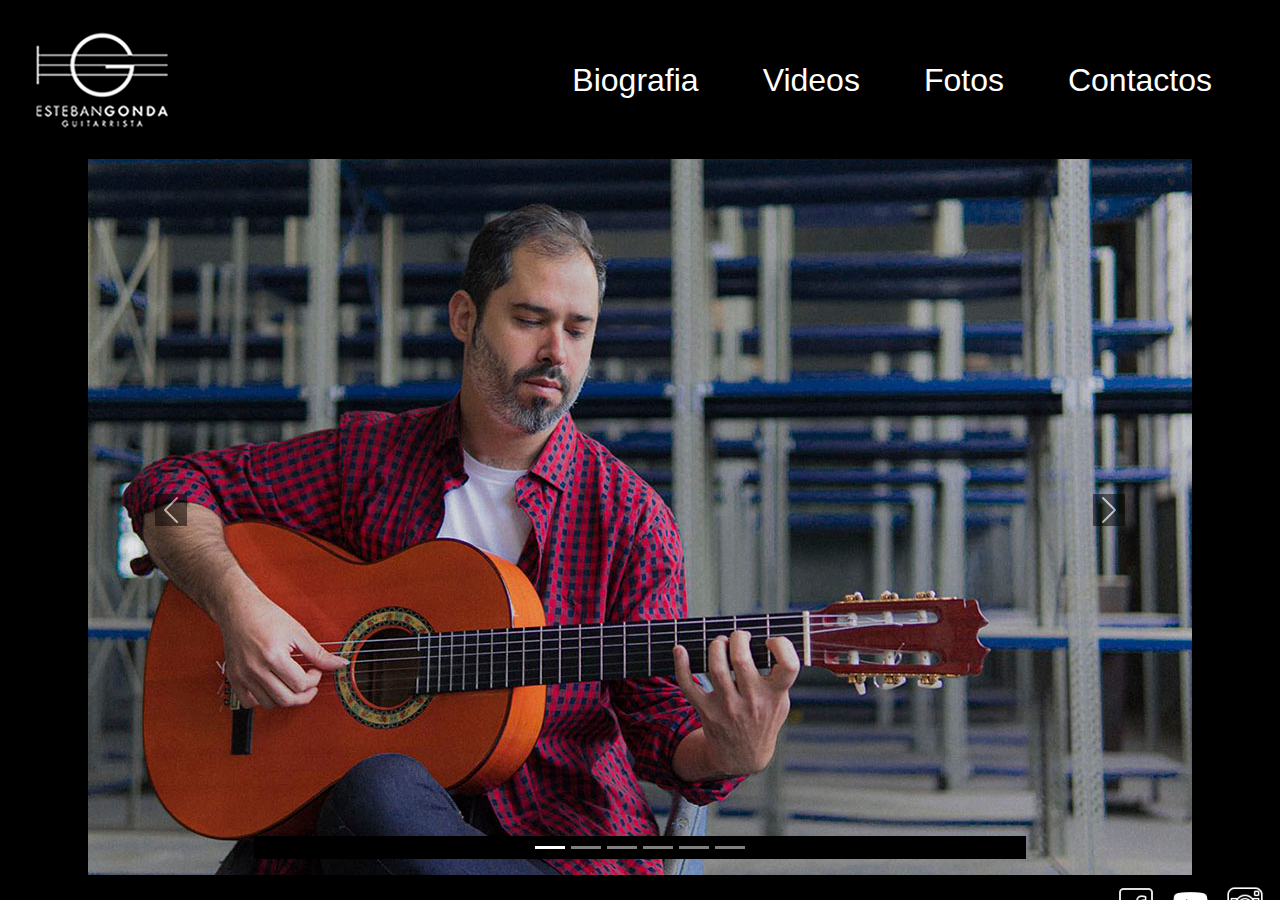
==== html/Fotos.html @ c067d377 "primer intento subir a git" ====
<!DOCTYPE html>
<html lang="en">
<head>
    <meta charset="UTF-8">
    <meta name="viewport" content="width=device-width, initial-scale=1.0">
    <title>Fotos</title>

    <!--boostrap-->

    <link href="https://cdn.jsdelivr.net/npm/bootstrap@5.3.3/dist/css/bootstrap.min.css" rel="stylesheet" integrity="sha384-QWTKZyjpPEjISv5WaRU9OFeRpok6YctnYmDr5pNlyT2bRjXh0JMhjY6hW+ALEwIH" crossorigin="anonymous">


    <!--css-->

    <link rel="stylesheet" href="../css/style.css">

</head>

<body>

  <header>

    <nav class="navbar navbar-expand-lg bg-black fixed-top">
            
      <div class="container-fluid">
    
        <a class="navbar-brand ms-4" href="../index.html"><img src="../img/logo-esteban-2.png" alt="Logo Esteban Gonda"></a>
              
        <button class="navbar-toggler" type="button" data-bs-toggle="collapse" data-bs-target="#navbarSupportedContent" aria-controls="navbarSupportedContent" aria-expanded="false" aria-label="Toggle navigation">
          <span class="navbar-toggler-icon-white"><img src="../img/menu-burge.png" alt="icono hamburgesa"></span>
        </button>
    
        <div class="collapse navbar-collapse" id="navbarSupportedContent">
    
          <ul class="navbar-nav ms-auto mb-2 mb-lg-0 me-4">

            <li class="nav-item ">
              <a class="nav-link active text-white fs-2 m-4" aria-current="page" href="Biografia.html">Biografia</a>
            </li>
            <li class="nav-item ">
              <a class="nav-link text-white fs-2 m-4 " href="Videos.html">Videos</a>
            </li>
            <li class="nav-item">
              <a class="nav-link text-white fs-2 m-4" href="Fotos.html">Fotos</a>
            </li>
            <li class="nav-item">
              <a class="nav-link text-white fs-2 m-4" href="Contactos.html">Contactos</a>
            </li>
                  
          </ul>
              
        </div>

      </div>

    </nav>

  </header>

  <main>
    
    <section class="d-flex justify-content-center">

      <div id="carouselExampleIndicators" class="carousel slide">

        <div class="carousel-indicators">
          <button type="button" data-bs-target="#carouselExampleIndicators" data-bs-slide-to="0" class="active" aria-current="true" aria-label="Slide 1"></button>
          <button type="button" data-bs-target="#carouselExampleIndicators" data-bs-slide-to="1" aria-label="Slide 2"></button>
          <button type="button" data-bs-target="#carouselExampleIndicators" data-bs-slide-to="2" aria-label="Slide 3"></button>
          <button type="button" data-bs-target="#carouselExampleIndicators" data-bs-slide-to="3" aria-label="Slide 4"></button>
          <button type="button" data-bs-target="#carouselExampleIndicators" data-bs-slide-to="4" aria-label="Slide 5"></button>
          <button type="button" data-bs-target="#carouselExampleIndicators" data-bs-slide-to="5" aria-label="Slide 6"></button>
        </div>

        <div class="carousel-inner">

          <div class="carousel-item active">
            <img src="../img/carrusell/carrusel-1.jpg" class="d-block w-100" alt="...">
          </div>

          <div class="carousel-item">
            <img src="../img/carrusell/carrusel-2.jpg" class="d-block w-100" alt="...">
          </div>

          <div class="carousel-item">
            <img src="../img/carrusell/carrusel-3.jpg" class="d-block w-100" alt="...">
          </div>

          <div class="carousel-item">
            <img src="../img/carrusell/carrusel-4.jpg" class="d-block w-100" alt="...">
          </div>

          <div class="carousel-item">
            <img src="../img/carrusell/carrusel-5.jpg" class="d-block w-100" alt="...">
          </div>

          <div class="carousel-item">
            <img src="../img/carrusell/carrusel-6.jpg" class="d-block w-100" alt="...">
          </div>

        </div>

        <button class="carousel-control-prev" type="button" data-bs-target="#carouselExampleIndicators" data-bs-slide="prev">
          <span class="carousel-control-prev-icon" aria-hidden="true"></span>
          <span class="visually-hidden">Previous</span>
        </button>

        <button class="carousel-control-next" type="button" data-bs-target="#carouselExampleIndicators" data-bs-slide="next">
          <span class="carousel-control-next-icon" aria-hidden="true"></span>
          <span class="visually-hidden">Next</span>
        </button>

      </div>

    </section>

    <div class="text-derechos">

      <p>© 2024 Todos los derechos reservados a Esteban Gonda.</p>

    </div>
        
  </main>

  <footer>
          
    <div class="logo-img">

      <a href="https://www.facebook.com/estebangondaguitarrista" target="_blank"><img src="../img/logo-facebook.png" alt="" class="redes"></a>
      <a href="https://www.youtube.com/@EstebanGonda" target="_blank"><img src="../img/logo-youtube.png" alt="" class="redes"></a>
      <a href="https://www.instagram.com/estebangonda/" target="_blank"><img src="../img/logo-instragram.png" alt="" class="redes"></a>

    </div>

  </footer>


  <script src="https://cdn.jsdelivr.net/npm/bootstrap@5.3.3/dist/js/bootstrap.bundle.min.js" integrity="sha384-YvpcrYf0tY3lHB60NNkmXc5s9fDVZLESaAA55NDzOxhy9GkcIdslK1eN7N6jIeHz" crossorigin="anonymous"></script>

</body>
</html
---- css/style.css ----
* {

    background-color: black;
    color:#ffffff;
    margin: 0;
    font-family:Arial, Helvetica, sans-serif

}
/* estilos de navegador en clases de boostarp */

/* estilos index main */

h1{
    display: none;

}

main{
    position: relative;
    top:150px;

}


.main-index-img{
    display: flex;
    justify-content: center;
    
}

/*footer */

.text-derechos{
    font-size: 12px ;
    padding: 3px;
    position: relative;
    left: 43%;
    align-content: center;

}

.logo-img{
    position: fixed;
    right: 25px;
    top: 850px;
    margin: 0px 40px;
    
}

.redes{
    margin: 5px;

}

/* estilo biografia */

.grid-biografia {
    display: grid;
    grid-template-columns: repeat(5,1fr) ;
    grid-template-rows: repeat(6,1fr);
    grid-template-areas:
    "h2 h2 h2 img img "
    "p p p img img" 
    "p p p img img"
    "p p p img img"
    "p p p img img"
    "p p p img img";
     
}

.grid-img{
    grid-area: img;
    margin:0px 100px;
    
}

.grid-h2{
    grid-area: h2;
    font-size: 40px;
    padding: 40px 0px 0px 120px;

}

.grid-p{
    grid-area: p;
    font-size: 17px;
    padding: 40px 100px 0px 100px

}

.text-derechos-biografia {
    font-size: 12px ;
    padding: 3px;
    position: relative;
    left: 110px;
    align-content: center;
    
}

/* estilos videos */
.video-h2{
    font-size: 40px;
    text-align: center;
}

.main-videos{
    position: relative;
    top:155px;
    

}
.grid-videos{
    
    display: grid;
    grid-template-columns: repeat(2, 1fr);
    grid-template-rows: repeat(4, 400px);
    
    
}

.grid-item-videos-01{
    
    align-content: center;
    justify-self:end;
    padding: 40px;
}
    

.grid-item-videos-02{
    align-content: center;
    justify-self:start; 
    padding: 40px;
    
}

.grid-item-videos-03{
    align-content: center;
    justify-self: end; 
    padding: 40px;
   
}

.grid-item-videos-04{
    align-content: center;
    justify-self:start;
    padding: 40px;
    
}

.h3-video{
    font-size: 25px;
}

.video-p{
    font-size: 14px;
}

/*estilos contactos*/
.h2-contactos{
    
    background-color: #484848;
    font-size: 40px;
    text-align: center;
    margin:10px

}

.main-contactos{
    display: flex;
    flex-direction: column;
    align-items: center;
}

.formulario{
    background-color: #484848;
    width: 40%;
    margin: 30px;
    padding: 20px;
    border-radius: 10px;
    display: flex;
    flex-direction: column;
      
}

.texto-formulario {
    background-color: #484848;
}


.cajas-formulario {
    display: flex;
    margin: 30px;

}

.cajas-formulario label {
    flex-basis: 80px;
    background-color: #484848;
    
}

.cajas-formulario input {
    background-color: #ffffff;
    color: black;
    flex: 1;

}

.cajas-formulario textarea {
    background-color: #ffffff;
    color: black;
    flex: 1;
}

.text-derechos-contactos{
    font-size: 12px ;  
    
}

.boton-enviar-contactos{
    display: flex;
    justify-content: end;
    background-color: #484848;

}

.boton-enviar-contactos input {
    font-size: 25px;
    padding: 10px 20px;
    margin: 20px;
    background-color: #ffffff;
    color: black;
    border-radius: 10px;

}


@media only screen  and (max-width: 425px) {

    .img-logo-nav{
        height: 50px;
    }

    .img-main-index{
        width:300px ;

    }

    main{   
        top:75px;
    
    }
    
    /*footer */
    
    .text-derechos{
        display: none;
    
    }
    
    .logo-img{
        position: fixed;
        right: 5px;
        top: 380px;
        margin: 0px 5px;

        
    }
    
    .redes{
        width: 20px;
        margin: 5px;
    
    }
    .menu-hamburgesa{
        width: 20px;
    }
  

}

@media only screen and (min-width: 426px) and (max-width: 767px) {

    .img-logo-nav{
        height: 100px;
    }

    .img-main-index{
        width:450px ;

    }

    main{   
        top:125px;
    
    }
    
    /*footer */
    
    .text-derechos{
        display: none;
    
    }
    
    .logo-img{
        position: fixed;
        right: 5px;
        top: 580px;
        margin: 0px 5px;

        
    }
    
    .redes{
        width: 30px;
        margin: 5px;
    
    }
    .menu-hamburgesa{
        width: 30px;
    }
  

}


@media only screen and (min-width: 768px) and (max-width: 1023px) {

    .img-logo-nav{
        height: 120px;
    }

    .img-main-index{
        width:550px ;

    }

    main{   
        top:145px;
    
    }
    
    /*footer */
    
    .text-derechos{
        display: none;
    
    }
    
    .logo-img{
        position: fixed;
        right: 5px;
        top: 700px;
        margin: 0px 5px;

        
    }
    
    .redes{
        width: 35px;
        margin: 5px;
    
    }
    .menu-hamburgesa{
        width: 30px;
        margin-right: 30px;
    }
  

}



@media only screen and (min-width: 1024px) {

    .img-logo-nav{
        height: 120px;
    }

    .img-main-index{
        width:730px ;

    }

    main{   
        top:145px;
    
    }
    
    /*footer */
    
    .text-derechos{
        display: none;
    
    }
    
    .logo-img{
        position: fixed;
        right: 5px;
        top: 880px;
        margin: 0px 5px;

        
    }
    
    .redes{
        width: 40px;
        margin: 5px;
    
    }
   
    
   
}
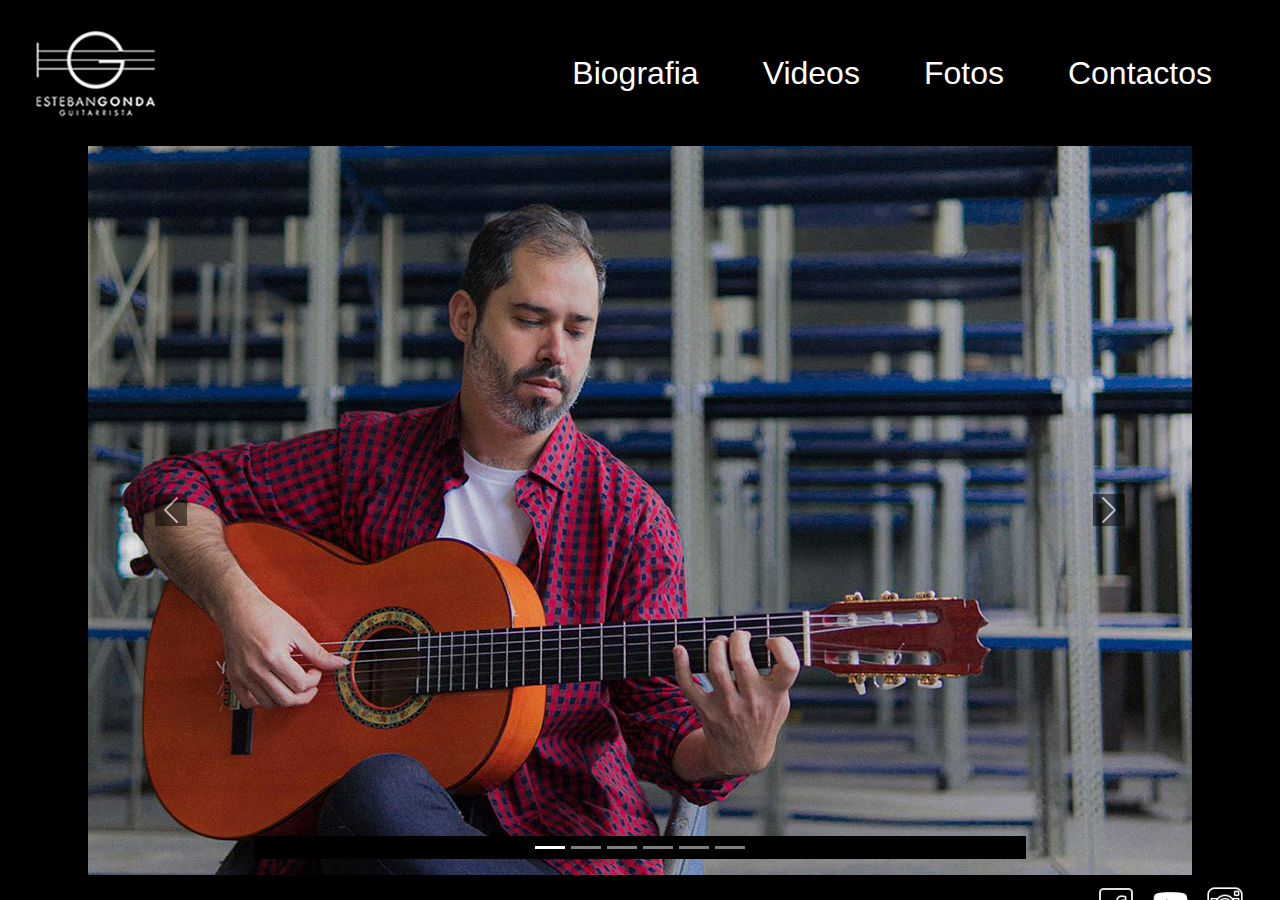
==== commit 0bad11f3: "correciones responsive" ====
--- a/html/Fotos.html
+++ b/html/Fotos.html
@@ -24,10 +24,10 @@
             
       <div class="container-fluid">
     
-        <a class="navbar-brand ms-4" href="../index.html"><img src="../img/logo-esteban-2.png" alt="Logo Esteban Gonda"></a>
+        <a class="navbar-brand ms-4" href="../index.html"><img src="../img/logo-esteban-2.png" alt="Logo Esteban Gonda" class="img-logo-nav "></a>
               
         <button class="navbar-toggler" type="button" data-bs-toggle="collapse" data-bs-target="#navbarSupportedContent" aria-controls="navbarSupportedContent" aria-expanded="false" aria-label="Toggle navigation">
-          <span class="navbar-toggler-icon-white"><img src="../img/menu-burge.png" alt="icono hamburgesa"></span>
+          <span class="navbar-toggler-icon-white"><img src="../img/menu-burge.png" alt="icono hamburgesa" class="menu-hamburgesa"></span>
         </button>
     
         <div class="collapse navbar-collapse" id="navbarSupportedContent">
@@ -124,7 +124,7 @@
 
   <footer>
           
-    <div class="logo-img">
+    <div class="logo-img-fotos">
 
       <a href="https://www.facebook.com/estebangondaguitarrista" target="_blank"><img src="../img/logo-facebook.png" alt="" class="redes"></a>
       <a href="https://www.youtube.com/@EstebanGonda" target="_blank"><img src="../img/logo-youtube.png" alt="" class="redes"></a>
--- a/css/style.css
+++ b/css/style.css
@@ -236,7 +236,7 @@
 
 
 @media only screen  and (max-width: 425px) {
-
+/*estilos index */
     .img-logo-nav{
         height: 50px;
     }
@@ -275,6 +275,17 @@
     .menu-hamburgesa{
         width: 20px;
     }
+
+    /*estilos fotos*/
+
+    .logo-img-fotos {
+        position: fixed;
+        right: 5px;
+        top: 350px;
+        margin: 0px 5px;
+
+    }
+
   
 
 }
@@ -319,6 +330,16 @@
     .menu-hamburgesa{
         width: 30px;
     }
+
+        /*estilos fotos*/
+
+        .logo-img-fotos {
+            position: fixed;
+            right: 15px;
+            top: 450px;
+            margin: 0px 5px;
+    
+        }
   
 
 }
@@ -365,6 +386,16 @@
         width: 30px;
         margin-right: 30px;
     }
+
+     /*estilos fotos*/
+
+     .logo-img-fotos {
+        position: fixed;
+        right: 15px;
+        top: 800px;
+        margin: 0px 5px;
+
+    }
   
 
 }
@@ -408,6 +439,16 @@
         margin: 5px;
     
     }
+
+     /*estilos fotos*/
+
+     .logo-img-fotos {
+        position: fixed;
+        right: 25px;
+        top: 880px;
+        margin: 0px 5px;
+
+    }
    
     
    
